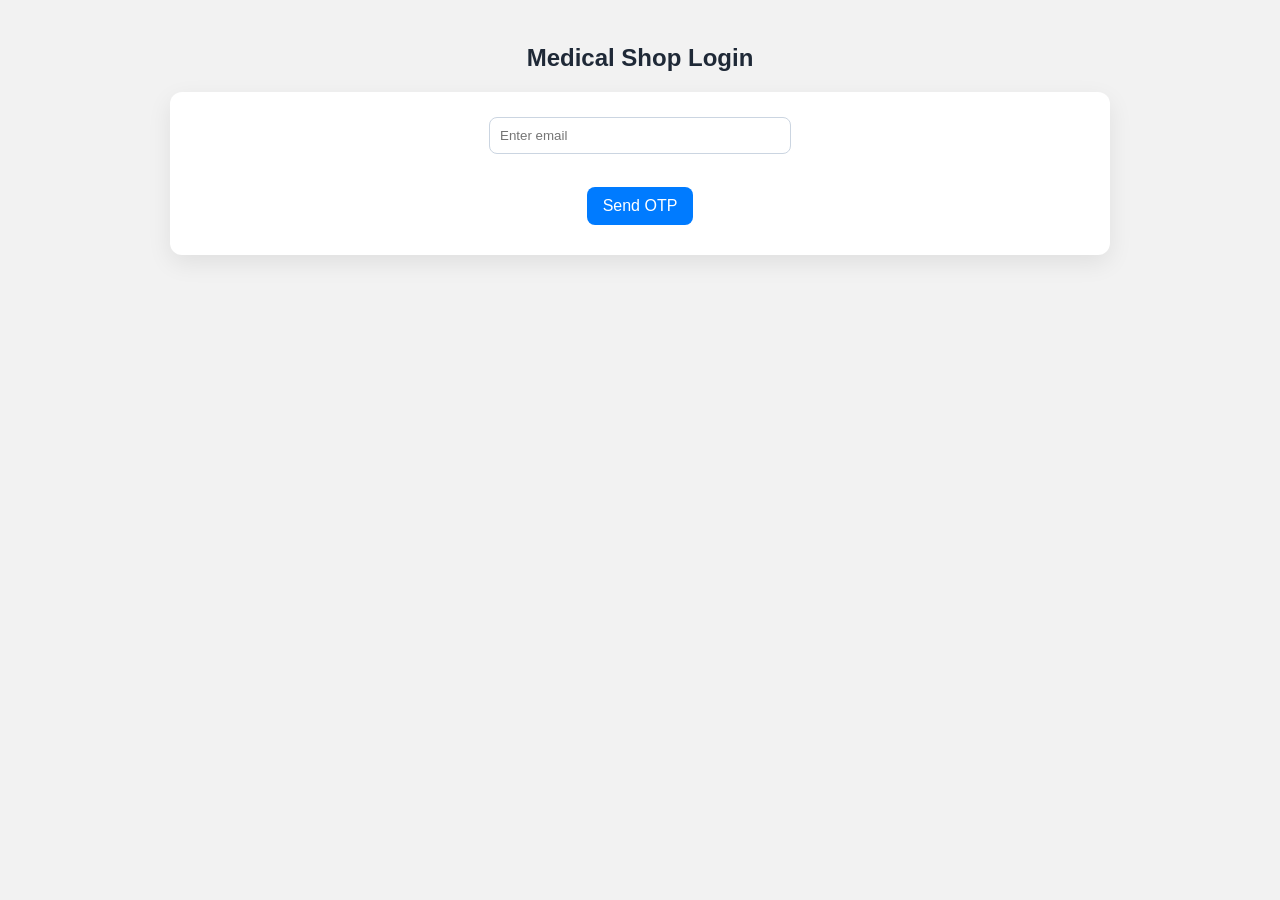
==== login.html @ 4e58ec7b "firsh commit" ====
<!DOCTYPE html>
<html>
<head>
<meta charset="UTF-8">
<meta name="viewport" content="width=device-width, initial-scale=1.0">
<title>Login</title>
<link rel="stylesheet" href="style.css">
</head>
<body>
<h2>Medical Shop Login</h2>
<div id="loginBox" class="panel">
<input id="email" type="email" placeholder="Enter email"><br><br>
<button onclick="sendOTP()">Send OTP</button>
<div id="otpBox" style="display:none;">
<input id="otp" inputmode="numeric" placeholder="Enter OTP"><br><br>
<button onclick="verifyOTP()">Verify</button>
</div>
</div>
<script src="auth.js"></script>
</body>
</html>
---- style.css ----
body {
  font-family: Arial, sans-serif;
  text-align: center;
  background: #f2f2f2;
  margin: 0;
  padding: 24px;
}

h1,
h2 {
  color: #1f2937;
}

h1 {
  background: #007bff;
  color: #ffffff;
  padding: 15px;
  border-radius: 12px;
  margin: 0 auto 20px;
  max-width: 900px;
}

.toolbar {
  margin-bottom: 20px;
}

.panel {
  background: #ffffff;
  border-radius: 12px;
  box-shadow: 0 8px 24px rgba(0, 0, 0, 0.08);
  margin: 0 auto;
  max-width: 900px;
  padding: 20px;
}

button {
  padding: 10px 16px;
  margin: 10px;
  font-size: 16px;
  cursor: pointer;
  border: none;
  border-radius: 8px;
  background: #007bff;
  color: #ffffff;
}

input {
  padding: 10px;
  margin: 5px;
  width: min(280px, 80%);
  border: 1px solid #cbd5e1;
  border-radius: 8px;
}

#video {
  border: 3px solid green;
  border-radius: 12px;
  margin-top: 20px;
  max-width: 100%;
  background: #000000;
}
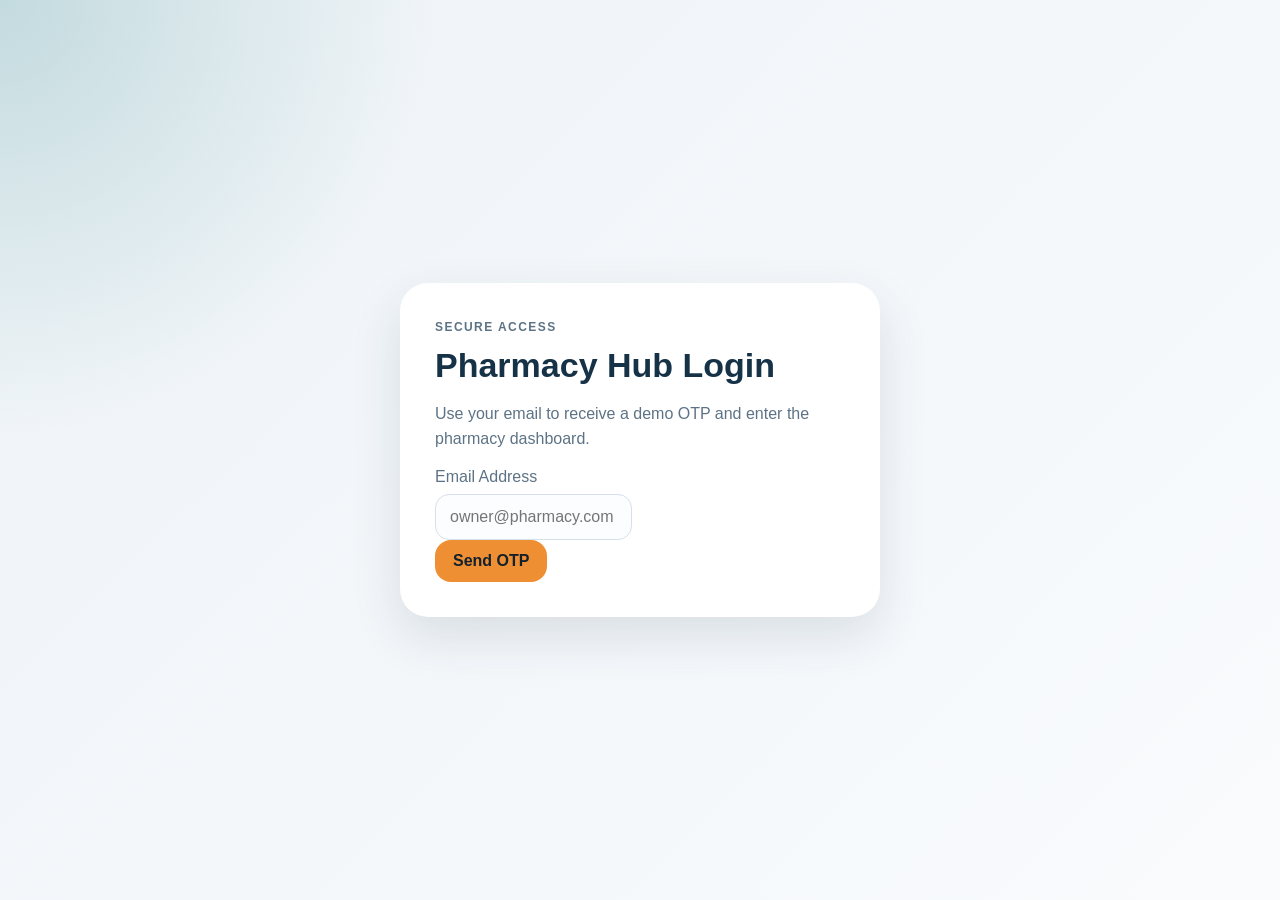
==== commit 6f5a6ebc: "third commit" ====
--- a/login.html
+++ b/login.html
@@ -1,20 +1,41 @@
 <!DOCTYPE html>
-<html>
+<html lang="en">
 <head>
 <meta charset="UTF-8">
 <meta name="viewport" content="width=device-width, initial-scale=1.0">
-<title>Login</title>
+<title>Pharmacy Hub Login</title>
 <link rel="stylesheet" href="style.css">
 </head>
 <body>
-<h2>Medical Shop Login</h2>
-<div id="loginBox" class="panel">
-<input id="email" type="email" placeholder="Enter email"><br><br>
-<button onclick="sendOTP()">Send OTP</button>
-<div id="otpBox" style="display:none;">
-<input id="otp" inputmode="numeric" placeholder="Enter OTP"><br><br>
-<button onclick="verifyOTP()">Verify</button>
-</div>
+<div class="login-shell">
+  <section class="panel login-card">
+    <p class="eyebrow">Secure access</p>
+    <h2>Pharmacy Hub Login</h2>
+    <p>Use your email to receive a demo OTP and enter the pharmacy dashboard.</p>
+
+    <div class="form-grid">
+      <label>
+        <span>Email Address</span>
+        <input id="email" type="email" placeholder="owner@pharmacy.com">
+      </label>
+    </div>
+
+    <div class="action-row">
+      <button class="btn-primary" onclick="sendOTP()">Send OTP</button>
+    </div>
+
+    <div id="otpBox" class="hidden">
+      <div class="form-grid">
+        <label>
+          <span>OTP</span>
+          <input id="otp" inputmode="numeric" placeholder="Enter the OTP">
+        </label>
+      </div>
+      <div class="action-row">
+        <button class="btn-secondary" onclick="verifyOTP()">Verify OTP</button>
+      </div>
+    </div>
+  </section>
 </div>
 <script src="auth.js"></script>
 </body>
--- a/style.css
+++ b/style.css
@@ -1,61 +1,468 @@
+:root {
+  --bg: #eef3f7;
+  --panel: #ffffff;
+  --panel-soft: #f6f8fb;
+  --line: #d7e0ea;
+  --text: #163247;
+  --muted: #5d7385;
+  --brand: #006a6f;
+  --brand-dark: #084a57;
+  --accent: #ef8f34;
+  --danger: #d94f4f;
+  --success: #2d8f62;
+  --shadow: 0 20px 50px rgba(22, 50, 71, 0.12);
+}
+
+* {
+  box-sizing: border-box;
+}
+
 body {
-  font-family: Arial, sans-serif;
-  text-align: center;
-  background: #f2f2f2;
   margin: 0;
+  font-family: "Segoe UI", Tahoma, Geneva, Verdana, sans-serif;
+  background:
+    radial-gradient(circle at top left, rgba(0, 106, 111, 0.18), transparent 28%),
+    linear-gradient(135deg, #eef3f7 0%, #f9fbfd 100%);
+  color: var(--text);
+}
+
+button,
+input,
+select {
+  font: inherit;
+}
+
+.app-shell {
+  min-height: 100vh;
+  display: grid;
+  grid-template-columns: 290px minmax(0, 1fr);
+}
+
+.sidebar {
+  background: linear-gradient(180deg, #0d3240 0%, #0a2230 100%);
+  color: #ffffff;
+  padding: 28px 22px;
+  display: flex;
+  flex-direction: column;
+  gap: 26px;
+}
+
+.brand-kicker,
+.eyebrow {
+  margin: 0 0 8px;
+  text-transform: uppercase;
+  letter-spacing: 0.12em;
+  font-size: 12px;
+  font-weight: 700;
+}
+
+.brand-kicker {
+  color: rgba(255, 255, 255, 0.65);
+}
+
+.brand-copy {
+  margin: 8px 0 0;
+  color: rgba(255, 255, 255, 0.72);
+  line-height: 1.5;
+}
+
+.sidebar h1,
+.topbar h2,
+.hero h2,
+.section-head h3 {
+  margin: 0;
+}
+
+.nav-list {
+  display: grid;
+  gap: 10px;
+}
+
+.nav-btn,
+.btn-primary,
+.btn-secondary,
+.btn-logout {
+  border: none;
+  border-radius: 16px;
+  cursor: pointer;
+  transition: transform 0.2s ease, box-shadow 0.2s ease, background 0.2s ease;
+}
+
+.nav-btn {
+  background: rgba(255, 255, 255, 0.08);
+  color: #ffffff;
+  padding: 14px 16px;
+  text-align: left;
+}
+
+.nav-btn.active,
+.nav-btn:hover {
+  background: rgba(239, 143, 52, 0.18);
+  box-shadow: inset 0 0 0 1px rgba(239, 143, 52, 0.45);
+}
+
+.btn-logout {
+  margin-top: auto;
+  padding: 14px 16px;
+  background: rgba(255, 255, 255, 0.1);
+  color: #ffffff;
+}
+
+.main-panel {
+  padding: 28px;
+}
+
+.topbar {
+  margin-bottom: 22px;
+}
+
+.topbar h2 {
+  font-size: clamp(28px, 4vw, 40px);
+  line-height: 1.1;
+}
+
+.panel,
+.hero,
+.stat-card,
+.scanner-panel {
+  background: var(--panel);
+  border: 1px solid rgba(255, 255, 255, 0.7);
+  border-radius: 28px;
+  box-shadow: var(--shadow);
+}
+
+.hero,
+.panel,
+.scanner-panel {
   padding: 24px;
 }
 
-h1,
-h2 {
-  color: #1f2937;
-}
-
-h1 {
-  background: #007bff;
+.hero {
+  display: flex;
+  align-items: center;
+  justify-content: space-between;
+  gap: 20px;
+  background:
+    linear-gradient(135deg, rgba(0, 106, 111, 0.92), rgba(8, 74, 87, 0.92)),
+    linear-gradient(120deg, rgba(255, 255, 255, 0.08), transparent);
   color: #ffffff;
-  padding: 15px;
-  border-radius: 12px;
-  margin: 0 auto 20px;
-  max-width: 900px;
-}
-
-.toolbar {
-  margin-bottom: 20px;
-}
-
-.panel {
-  background: #ffffff;
-  border-radius: 12px;
-  box-shadow: 0 8px 24px rgba(0, 0, 0, 0.08);
-  margin: 0 auto;
-  max-width: 900px;
-  padding: 20px;
-}
-
-button {
-  padding: 10px 16px;
-  margin: 10px;
-  font-size: 16px;
-  cursor: pointer;
-  border: none;
-  border-radius: 8px;
-  background: #007bff;
-  color: #ffffff;
-}
-
-input {
-  padding: 10px;
-  margin: 5px;
-  width: min(280px, 80%);
-  border: 1px solid #cbd5e1;
-  border-radius: 8px;
+}
+
+.hero-copy {
+  max-width: 720px;
+  color: rgba(255, 255, 255, 0.82);
+  line-height: 1.6;
+}
+
+.hero-actions,
+.action-row {
+  display: flex;
+  flex-wrap: wrap;
+  gap: 12px;
+}
+
+.btn-primary,
+.btn-secondary {
+  padding: 12px 18px;
+}
+
+.btn-primary {
+  background: var(--accent);
+  color: #13212c;
+  font-weight: 700;
+}
+
+.btn-secondary {
+  background: var(--panel-soft);
+  color: var(--brand-dark);
+  box-shadow: inset 0 0 0 1px var(--line);
+}
+
+.small {
+  padding: 10px 14px;
+}
+
+.btn-primary:hover,
+.btn-secondary:hover,
+.btn-logout:hover,
+.nav-btn:hover {
+  transform: translateY(-1px);
+}
+
+.stats-grid,
+.dashboard-grid {
+  display: grid;
+  gap: 18px;
+  margin-top: 22px;
+}
+
+.stats-grid {
+  grid-template-columns: repeat(4, minmax(0, 1fr));
+}
+
+.dashboard-grid {
+  grid-template-columns: 1.25fr 1fr;
+}
+
+.stat-card {
+  padding: 22px;
+}
+
+.stat-label,
+.stat-meta,
+.timeline-item p,
+.helper-card p,
+.empty-state,
+label span,
+th,
+td,
+.invoice-grid p {
+  color: var(--muted);
+}
+
+.stat-card strong {
+  display: block;
+  font-size: 30px;
+  margin: 12px 0 8px;
+  color: var(--text);
+}
+
+.card-section {
+  margin-top: 22px;
+}
+
+.section-head {
+  display: flex;
+  align-items: center;
+  justify-content: space-between;
+  gap: 16px;
+  margin-bottom: 18px;
+}
+
+.badge,
+.qty-badge {
+  display: inline-flex;
+  align-items: center;
+  justify-content: center;
+  min-width: 72px;
+  padding: 8px 12px;
+  border-radius: 999px;
+  font-weight: 700;
+}
+
+.badge {
+  background: rgba(0, 106, 111, 0.12);
+  color: var(--brand-dark);
+}
+
+.badge.success {
+  background: rgba(45, 143, 98, 0.16);
+  color: var(--success);
+}
+
+.qty-badge.ok {
+  background: rgba(45, 143, 98, 0.14);
+  color: var(--success);
+}
+
+.qty-badge.low {
+  background: rgba(217, 79, 79, 0.12);
+  color: var(--danger);
+}
+
+.table-wrap {
+  overflow-x: auto;
+  border: 1px solid var(--line);
+  border-radius: 18px;
+}
+
+table {
+  width: 100%;
+  border-collapse: collapse;
+  min-width: 720px;
+}
+
+th,
+td {
+  text-align: left;
+  padding: 14px 16px;
+  border-bottom: 1px solid var(--line);
+}
+
+tbody tr:hover {
+  background: #fafcff;
+}
+
+.timeline-item {
+  display: flex;
+  justify-content: space-between;
+  gap: 12px;
+  padding: 14px 0;
+  border-bottom: 1px solid var(--line);
+}
+
+.timeline-item:last-child {
+  border-bottom: none;
+}
+
+.timeline-item strong,
+.helper-card strong,
+.invoice-total strong {
+  color: var(--text);
+}
+
+.timeline-meta {
+  text-align: right;
+}
+
+.filters-grid,
+.form-grid,
+.invoice-grid {
+  display: grid;
+  gap: 16px;
+}
+
+.filters-grid {
+  grid-template-columns: repeat(4, minmax(0, 1fr));
+}
+
+.form-grid {
+  grid-template-columns: repeat(2, minmax(0, 1fr));
+}
+
+.invoice-grid {
+  grid-template-columns: repeat(3, minmax(0, 1fr));
+}
+
+label {
+  display: grid;
+  gap: 8px;
+}
+
+input,
+select {
+  width: 100%;
+  padding: 13px 14px;
+  border-radius: 14px;
+  border: 1px solid var(--line);
+  background: #fbfdff;
+  color: var(--text);
+  outline: none;
+}
+
+input:focus,
+select:focus {
+  border-color: rgba(0, 106, 111, 0.56);
+  box-shadow: 0 0 0 4px rgba(0, 106, 111, 0.12);
+}
+
+.helper-card {
+  margin-top: 18px;
+  padding: 16px 18px;
+  background: var(--panel-soft);
+  border: 1px dashed var(--line);
+  border-radius: 18px;
+}
+
+.empty-state {
+  padding: 18px 0 6px;
+}
+
+.scanner-panel {
+  margin-bottom: 22px;
 }
 
 #video {
-  border: 3px solid green;
-  border-radius: 12px;
+  width: 100%;
+  max-height: 360px;
+  object-fit: cover;
+  border-radius: 20px;
+  background: #09131a;
+  border: 1px solid var(--line);
+}
+
+.scanner-status {
+  margin: 14px 0 0;
+  color: var(--muted);
+}
+
+.invoice-card {
+  background:
+    linear-gradient(180deg, rgba(0, 106, 111, 0.05), transparent 30%),
+    var(--panel);
+}
+
+.invoice-total {
   margin-top: 20px;
-  max-width: 100%;
-  background: #000000;
-}
+  padding: 18px 20px;
+  border-radius: 20px;
+  background: #f4faf8;
+  display: flex;
+  align-items: center;
+  justify-content: space-between;
+}
+
+.hidden {
+  display: none;
+}
+
+.login-shell {
+  min-height: 100vh;
+  display: grid;
+  place-items: center;
+  padding: 24px;
+}
+
+.login-card {
+  width: min(480px, 100%);
+  padding: 34px;
+}
+
+.login-card h2 {
+  margin: 8px 0 10px;
+  font-size: 34px;
+}
+
+.login-card p {
+  color: var(--muted);
+  line-height: 1.6;
+}
+
+@media (max-width: 1120px) {
+  .stats-grid,
+  .filters-grid,
+  .dashboard-grid,
+  .invoice-grid {
+    grid-template-columns: 1fr 1fr;
+  }
+
+  .form-grid {
+    grid-template-columns: 1fr;
+  }
+}
+
+@media (max-width: 860px) {
+  .app-shell {
+    grid-template-columns: 1fr;
+  }
+
+  .sidebar {
+    gap: 18px;
+  }
+
+  .main-panel {
+    padding: 18px;
+  }
+
+  .hero {
+    flex-direction: column;
+    align-items: flex-start;
+  }
+
+  .stats-grid,
+  .dashboard-grid,
+  .filters-grid,
+  .invoice-grid {
+    grid-template-columns: 1fr;
+  }
+}
